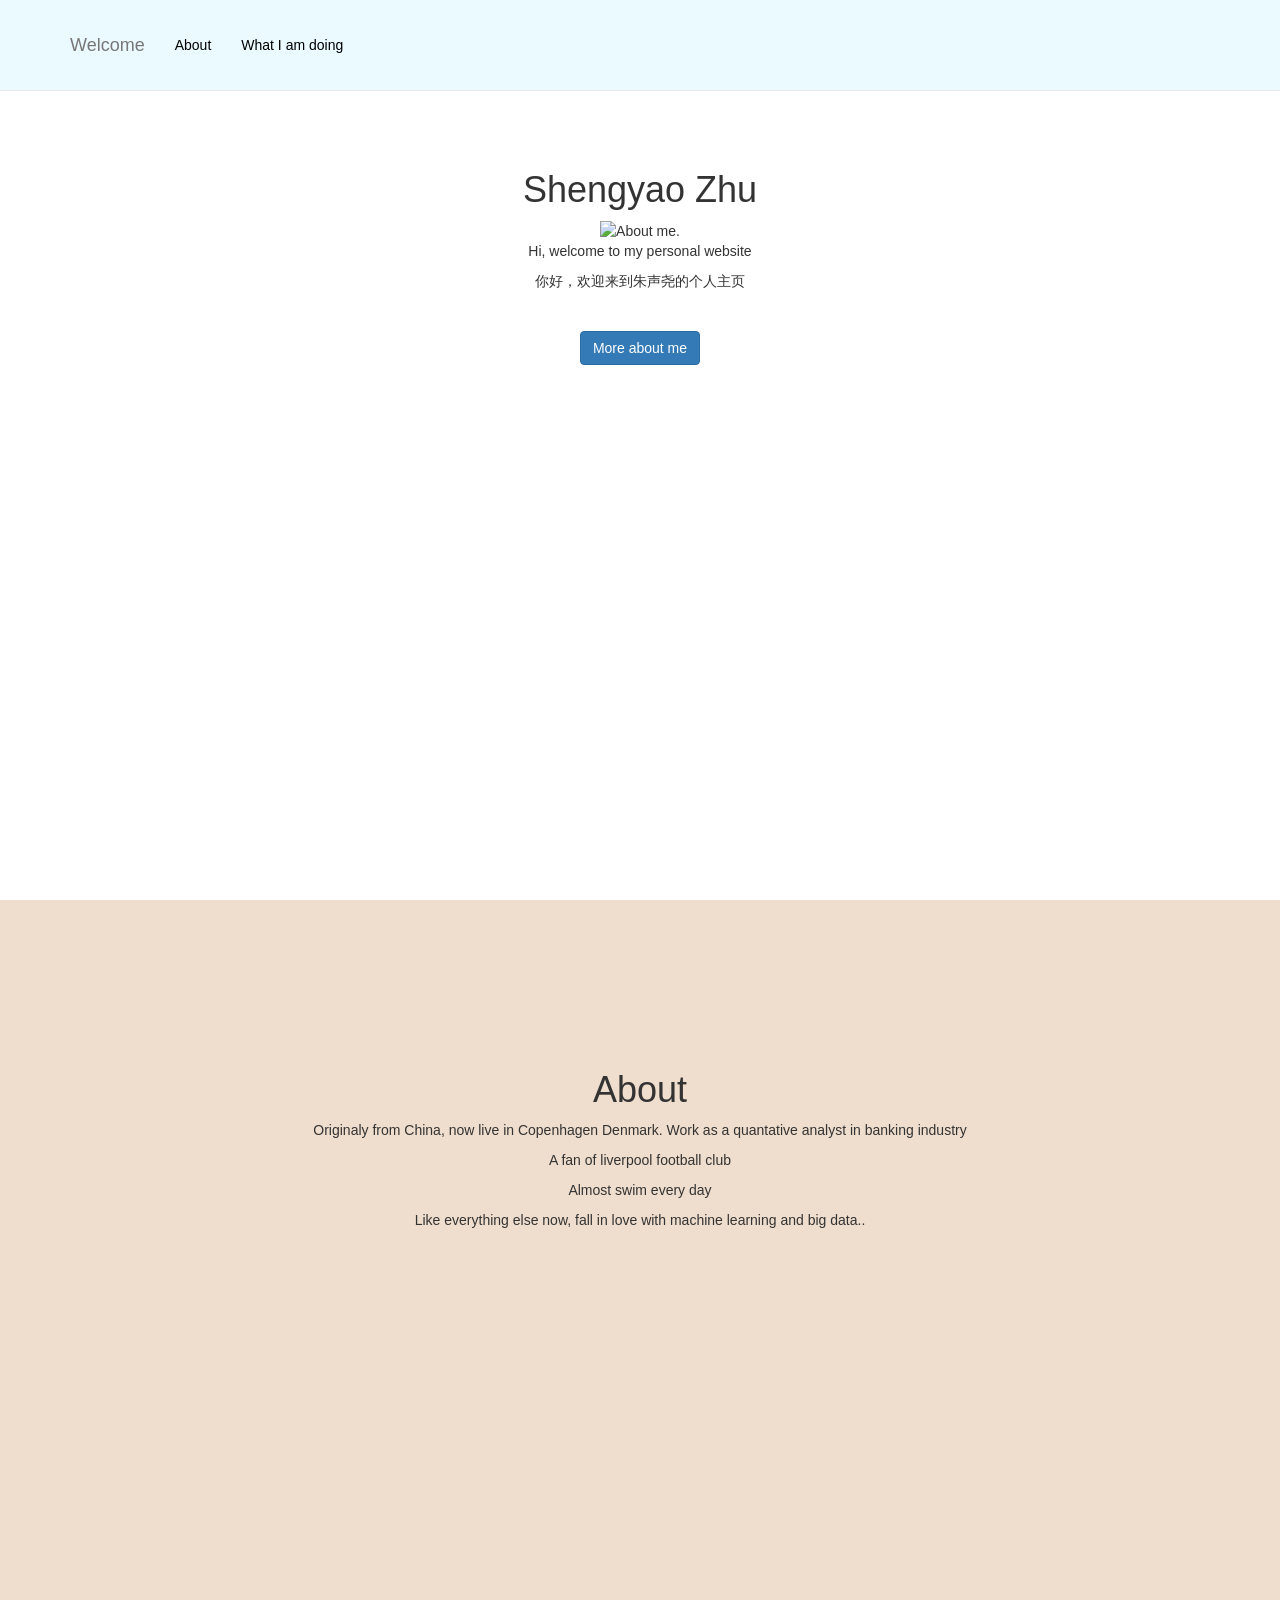
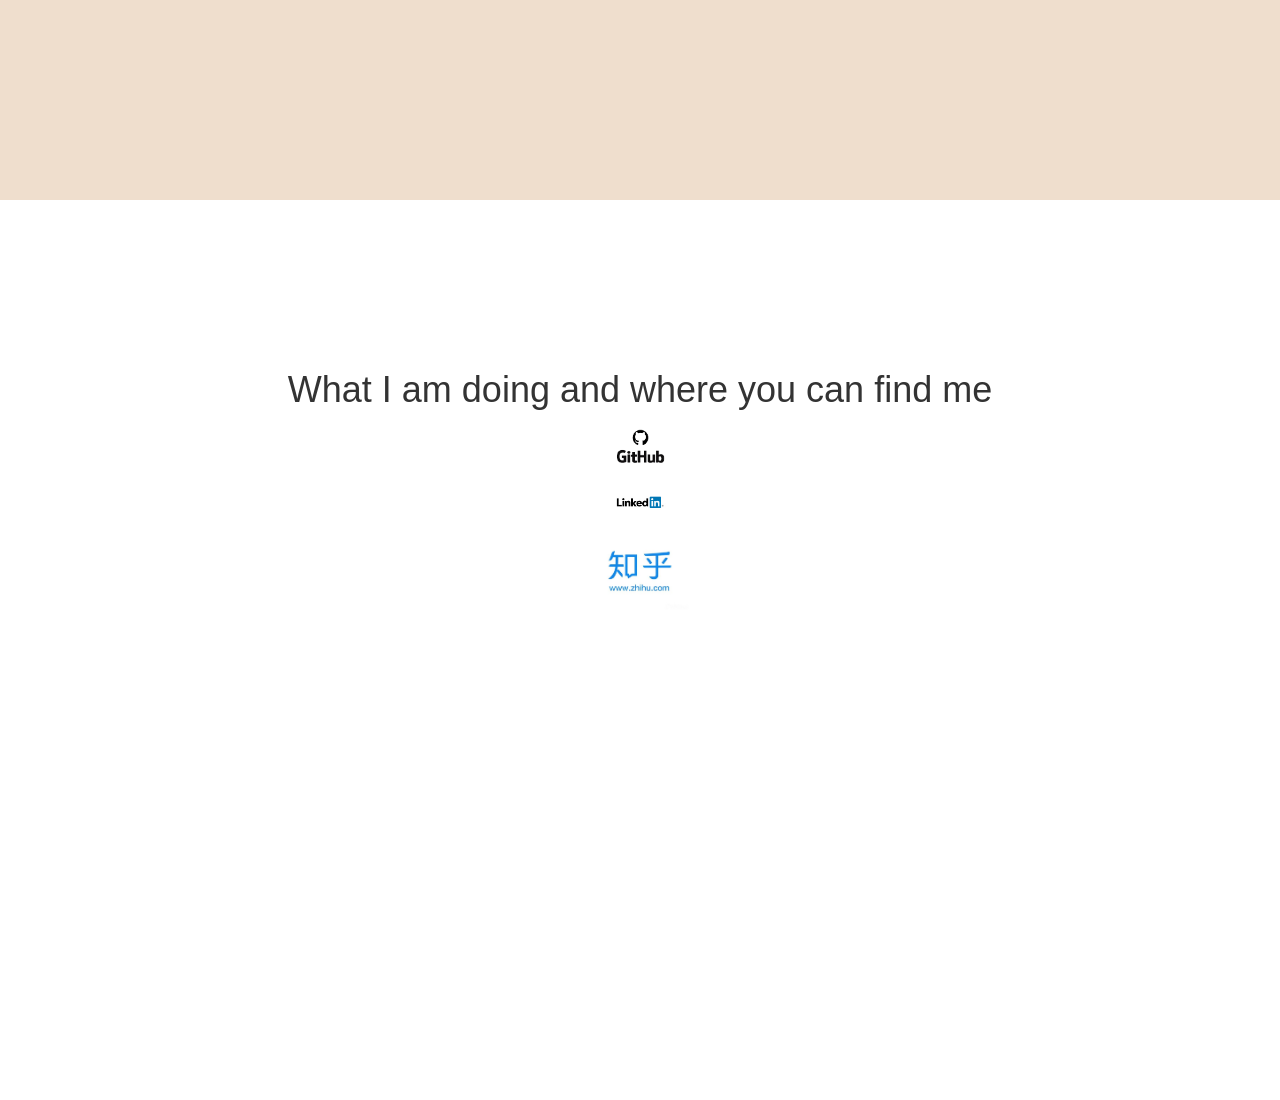
==== index.html @ c407390b "First commit" ====
<!doctype html>
<html lang="en" class="no-js">
<head>
    <meta charset="utf-8">
    <meta http-equiv="x-ua-compatible" content="ie=edge">
    <meta name="viewport" content="width=device-width, initial-scale=1">
    <link rel="canonical" href="https://html5-templates.com/" />
    <title>Shengyao Zhu</title>
    <meta name="description" content="Shengyao Zhu">
    <link href="css/bootstrap.min.css" rel="stylesheet">
    <link href="css/sticky-menu.css" rel="stylesheet">
</head>
<body id="page-top" data-spy="scroll" data-target=".navbar-fixed-top">
    <nav class="navbar navbar-default navbar-fixed-top" role="navigation">
        <div class="container">
            <div class="navbar-header page-scroll">
                <button type="button" class="navbar-toggle" data-toggle="collapse" data-target=".navbar-ex1-collapse">
                    <span class="sr-only">Toggle menu</span>
                    <span class="icon-bar"></span>
                    <span class="icon-bar"></span>
                    <span class="icon-bar"></span>
                </button>
                <a class="navbar-brand page-scroll" href="#page-top">Welcome</a>
            </div>

            <div class="collapse navbar-collapse navbar-ex1-collapse">
                <ul class="nav navbar-nav">
                    <li class="hidden">
                        <a class="page-scroll" href="#page-top"></a>
                    </li>
                    <li>
                        <a class="page-scroll" href="#about">About</a>
                    </li>
                    <li>
                        <a class="page-scroll" href="#whatido">What I am doing</a>
                    </li>
                </ul>
            </div>	<!-- .navbar-collapse -->
        </div>		<!-- .container -->
    </nav>
    <!-- Welcome   -->
    <section id="welcome" class="welcome-section">
        <div class="container">
            <div class="row">
                <div class="col-lg-12">
                    <h1>Shengyao Zhu</h1>
                    <img class ='fit' src="img/sz.jpg" alt="About me.">
                    <p>Hi, welcome to my personal website</p>
                    <p>你好，欢迎来到朱声尧的个人主页</p>
					<p>&nbsp;</p>
                    <a class="btn btn-primary page-scroll" href="#about">More about me</a>
                </div>
            </div>
        </div>
    </section>

    <!-- About -->
    <section id="about" class="about-section">
        <div class="container">
            <div class="row">
                <div class="col-lg-12">
                    <h1>About</h1>
                    <p> Originaly from China, now live in Copenhagen Denmark. Work as a quantative analyst in banking industry</p>
                    <p> A fan of liverpool football club</p>
                    <p> Almost swim every day </p>
                    <p> Like everything else now, fall in love with machine learning and big data..</p>
                </div>
            </div>
        </div>
    </section>

    <!-- What we do Section -->
    <section id="whatido" class="whatwedo-section">
        <div class="container">
            <div class="row">
                <div class="col-lg-12">
                    <h1>What I am doing and where you can find me</h1>
                    <div class="row">
                        <div class="column">
                            <a href = "https://github.com/cufezhusy">
                            <img class="img-fluid" src ="img/github.png" width ="100">
                            </a>
                        </div>
                    
                        <div class="column">
                            <a href = "https://www.linkedin.com/in/shengyaozhu/">
                            <img src ="img/linkedin.png" width ="100" > 
                            </a>
                        </div>
                    
                        <div class="column">
                            <a href = "https://www.zhihu.com/people/zhushengyao/">
                            <img src ="img/zhihu.jpg" width ="100">
                            </a>
                        </div>
                    </div>
                </div>
            </div>
        </div>
    </section>

	
	<a id="back2Top" title="Back to top" href="#">&#10148;</a>
	
    <!-- jQuery -->
    <script src="js/jquery.js"></script>

    <!-- Bootstrap Core JavaScript -->
    <script src="js/bootstrap.min.js"></script>

    <!-- Scrolling Nav JavaScript -->
    <script src="js/jquery.easing.min.js"></script>
    <script src="js/sticky-menu.js"></script>

</body>

</html>
---- css/sticky-menu.css ----
body {
    width: 100%;
    height: 100%;
}
html {
    width: 100%;
    height: 100%;
}
img{
  max-width:50%;
  max-height:50%;
}
@media(min-width:767px) {
    .navbar {
        padding: 20px 0;
        -webkit-transition: background .5s ease-in-out,padding .5s ease-in-out;
        -moz-transition: background .5s ease-in-out,padding .5s ease-in-out;
        transition: background .5s ease-in-out,padding .5s ease-in-out;
    }
    .top-nav-collapse {
        padding: 0;
    }
}
#back2Top {
    width: 40px;
    line-height: 40px;
    overflow: hidden;
    z-index: 999;
    display: none;
    cursor: pointer;
    -moz-transform: rotate(270deg);
    -webkit-transform: rotate(270deg);
    -o-transform: rotate(270deg);
    -ms-transform: rotate(270deg);
    transform: rotate(270deg);
    position: fixed;
    bottom: 50px;
    right: 0;
    background-color: #FFF;
    color: #337AB7;
    text-align: center;
    font-size: 30px;
    text-decoration: none;
}
#back2Top:hover {
    background-color: #337AB7;
    color: #FFF;
}
.welcome-section {
    height: 100%;
    padding-top: 150px;
    text-align: center;
    background: #fff;
}
.about-section {
    height: 100%;
    padding-top: 150px;
    text-align: center;
    background: #EFDECD;
}
.whatwedo-section {
    height: 100%;
    padding-top: 150px;
    text-align: center;
    background: #fff;
}
.contact-section {
    height: 100%;
    padding-top: 150px;
    text-align: center;
    background: #EFDECD;
}
.navbar-default .navbar-nav > li > a:hover {
	color: #333;
	background-color: #F0F0F0;
}
.navbar-default {
    background-color: #EBFAFF;
    border-color: #e7e7e7;
}
.navbar-default .navbar-nav > li > a {
    color: #000;
}
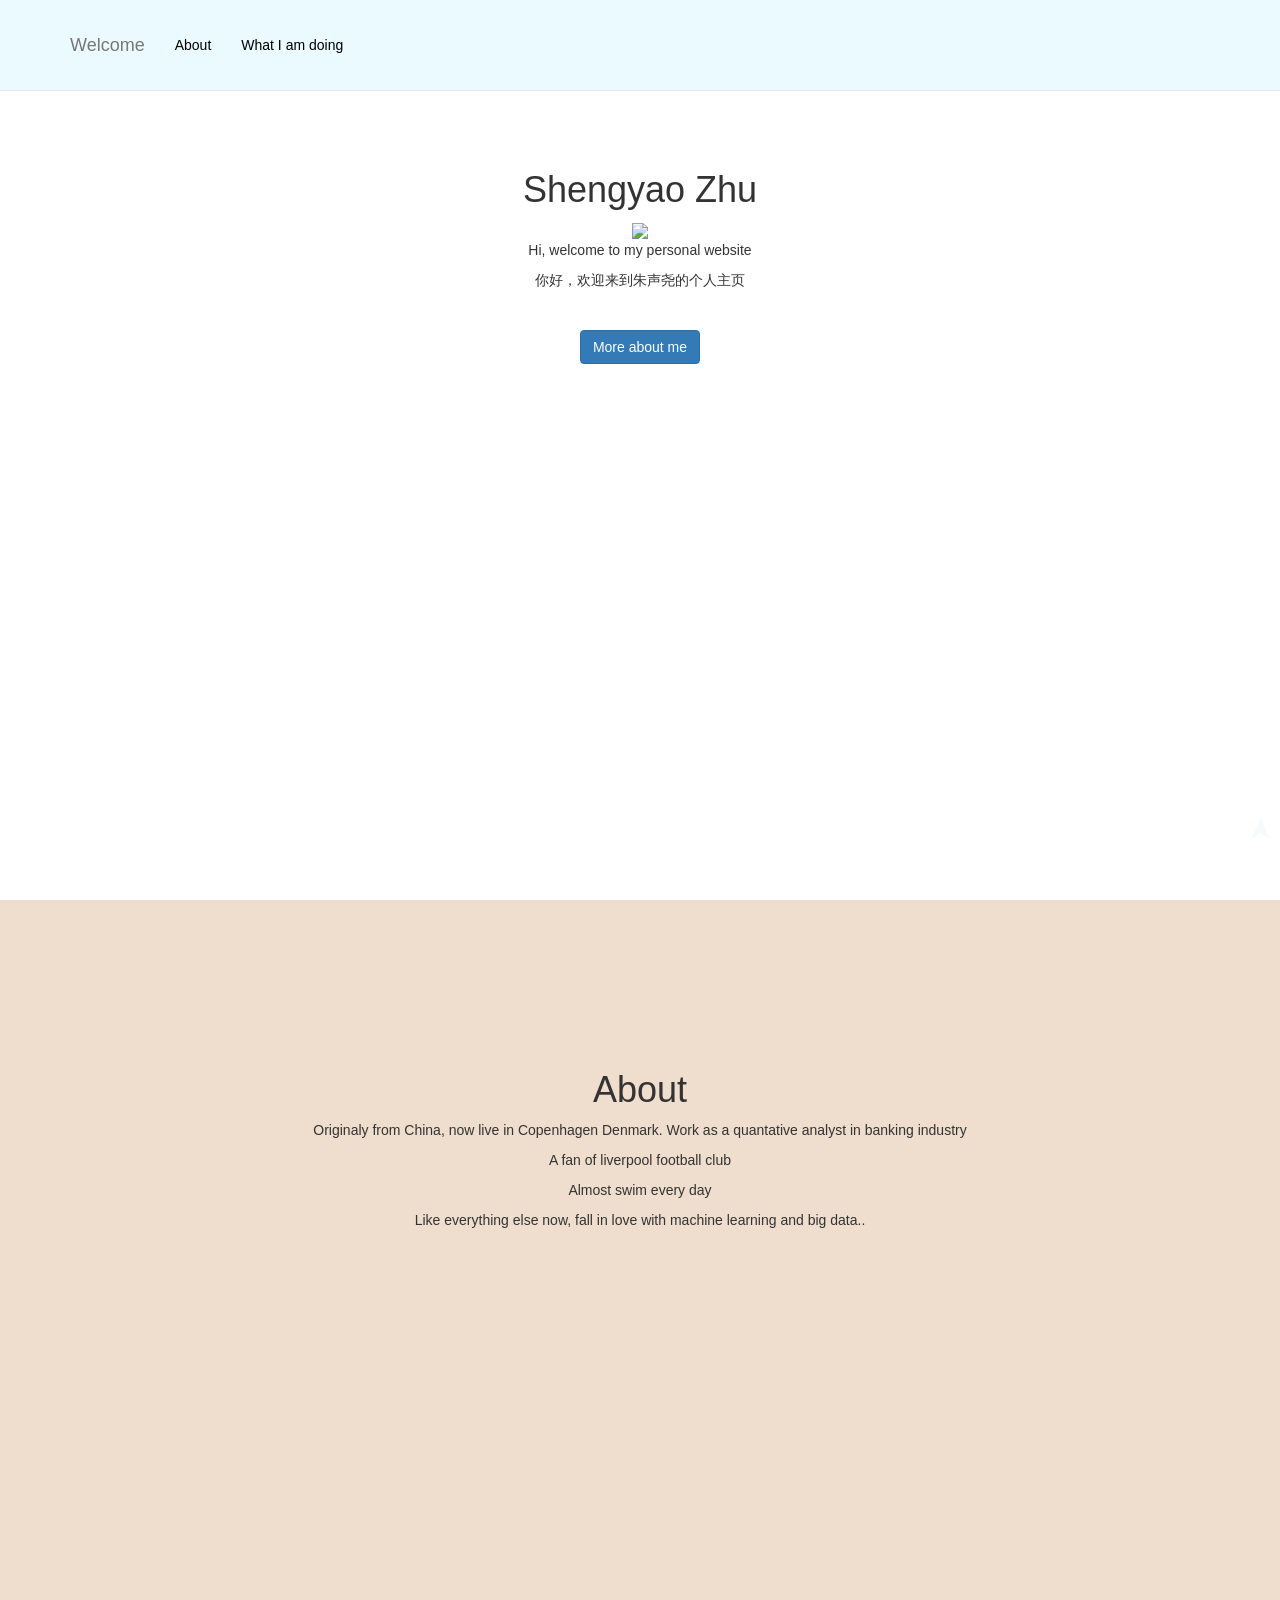
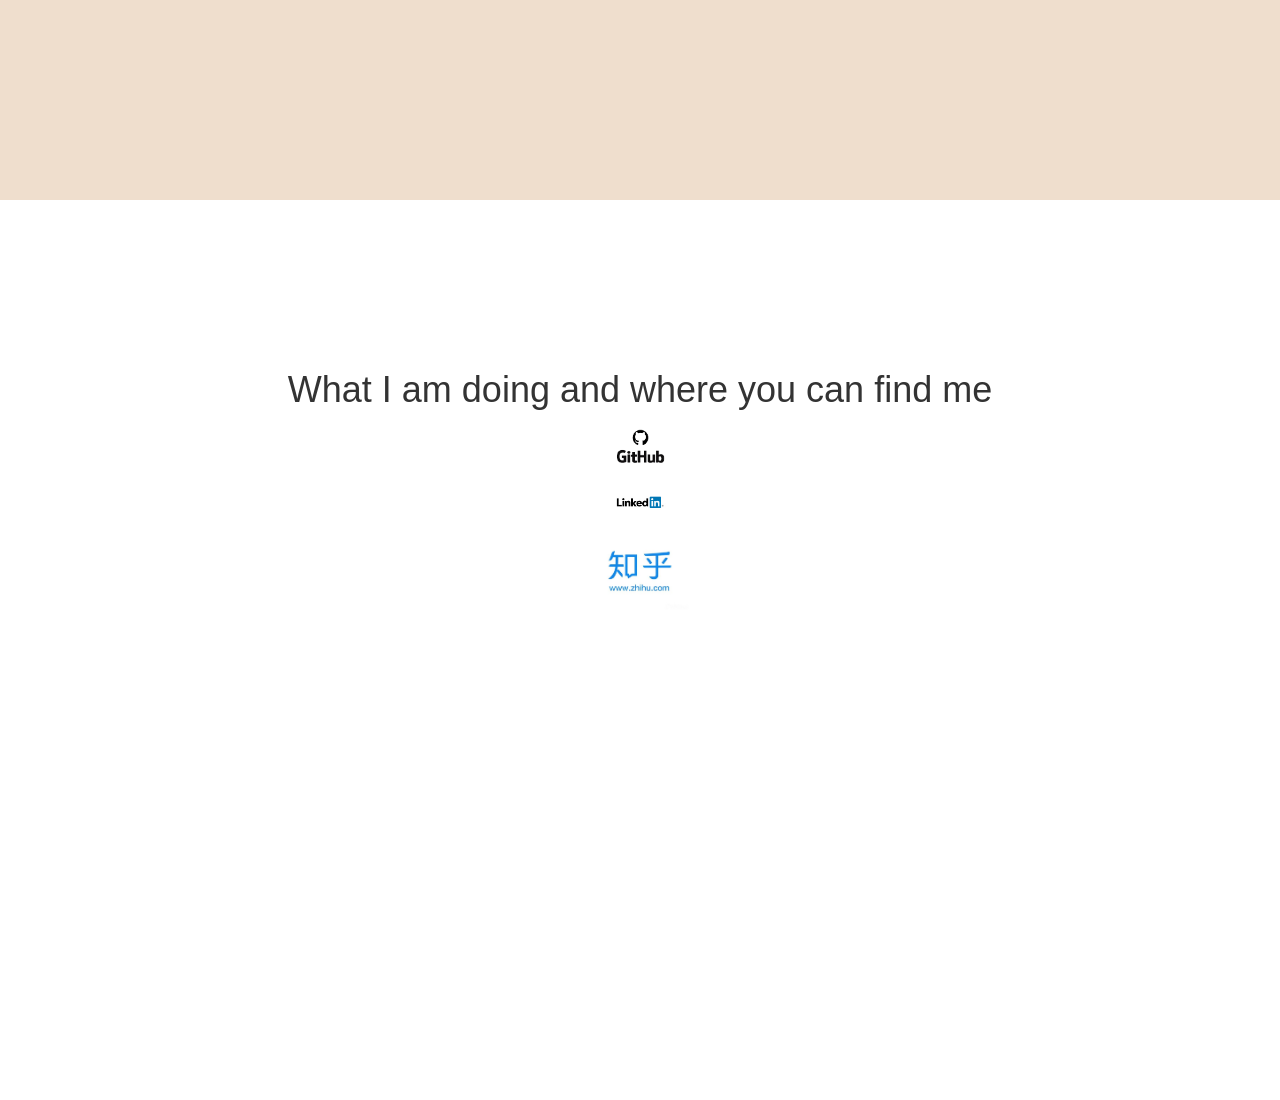
==== commit 7ac082ec: "fix a image error" ====
--- a/index.html
+++ b/index.html
@@ -44,7 +44,7 @@
             <div class="row">
                 <div class="col-lg-12">
                     <h1>Shengyao Zhu</h1>
-                    <img class ='fit' src="img/sz.jpg" alt="About me.">
+                    <img class ='fit' src="img/sz.jpg">
                     <p>Hi, welcome to my personal website</p>
                     <p>你好，欢迎来到朱声尧的个人主页</p>
 					<p>&nbsp;</p>
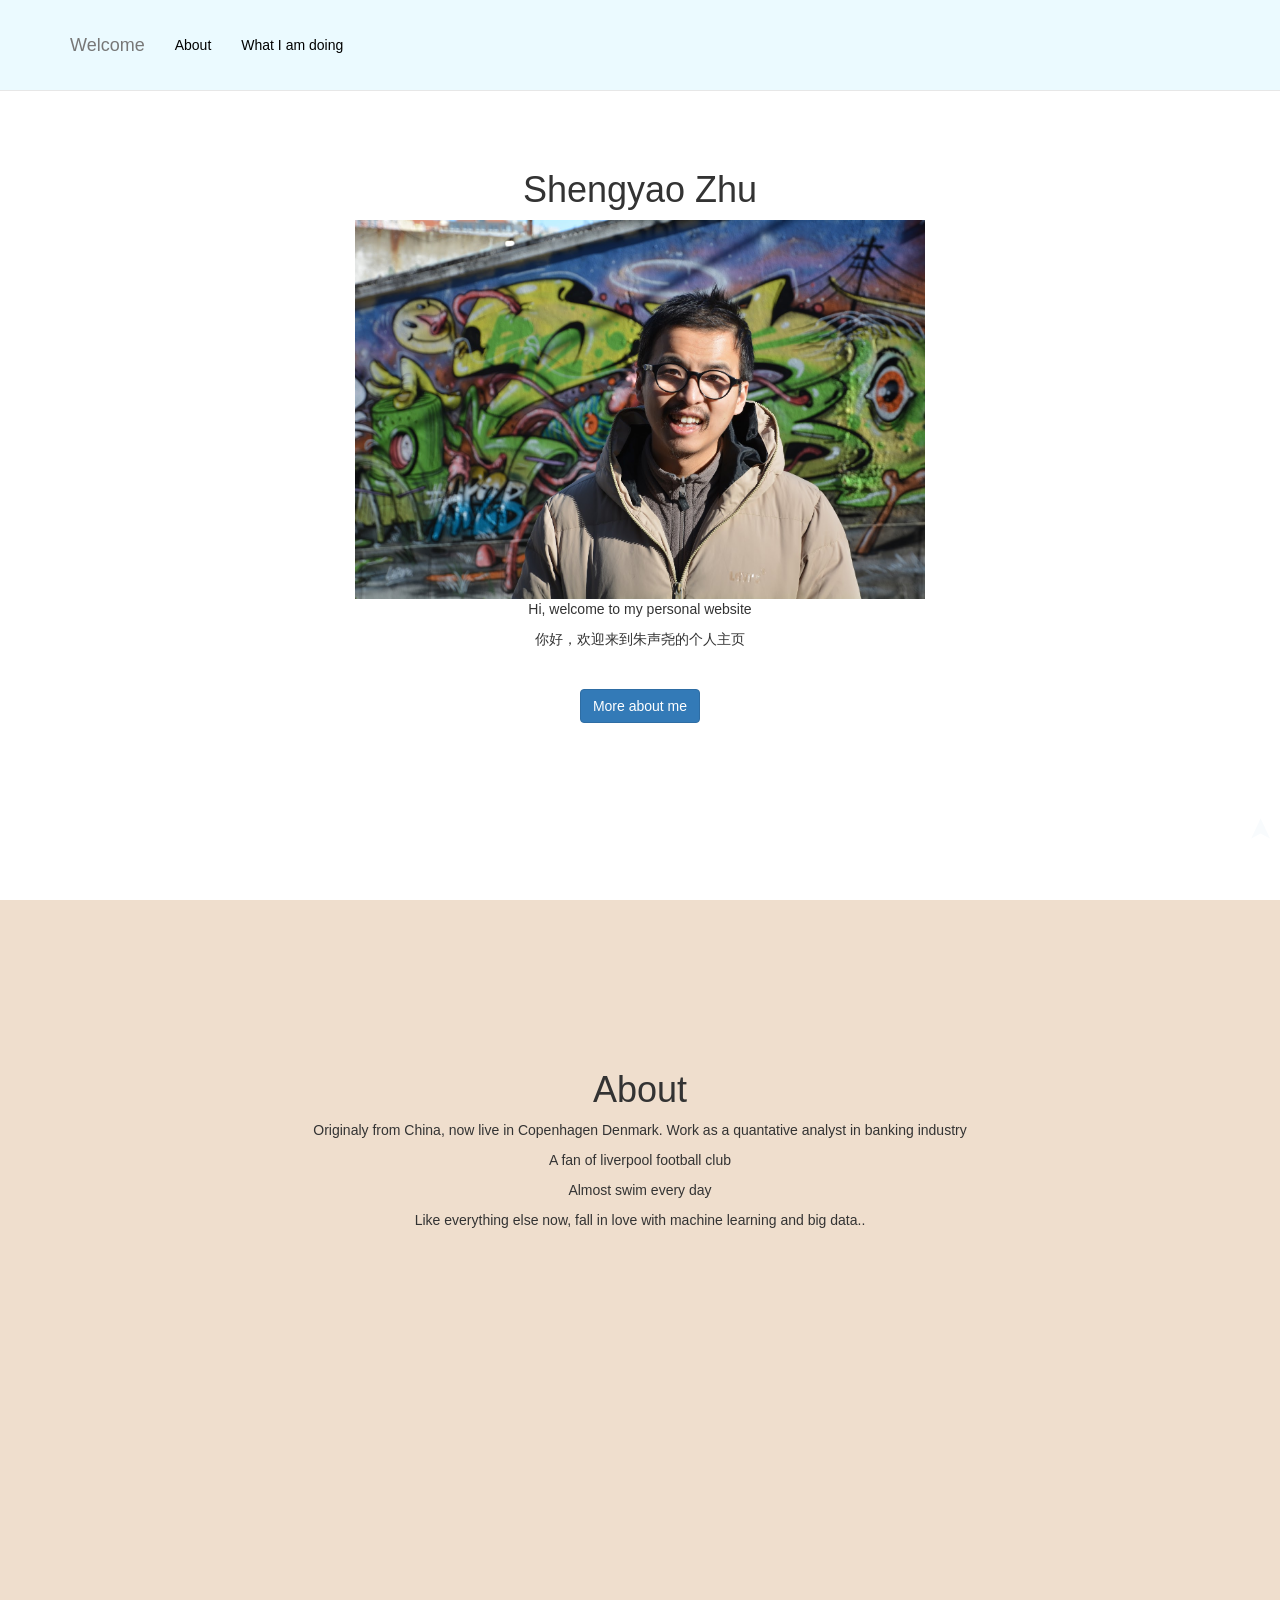
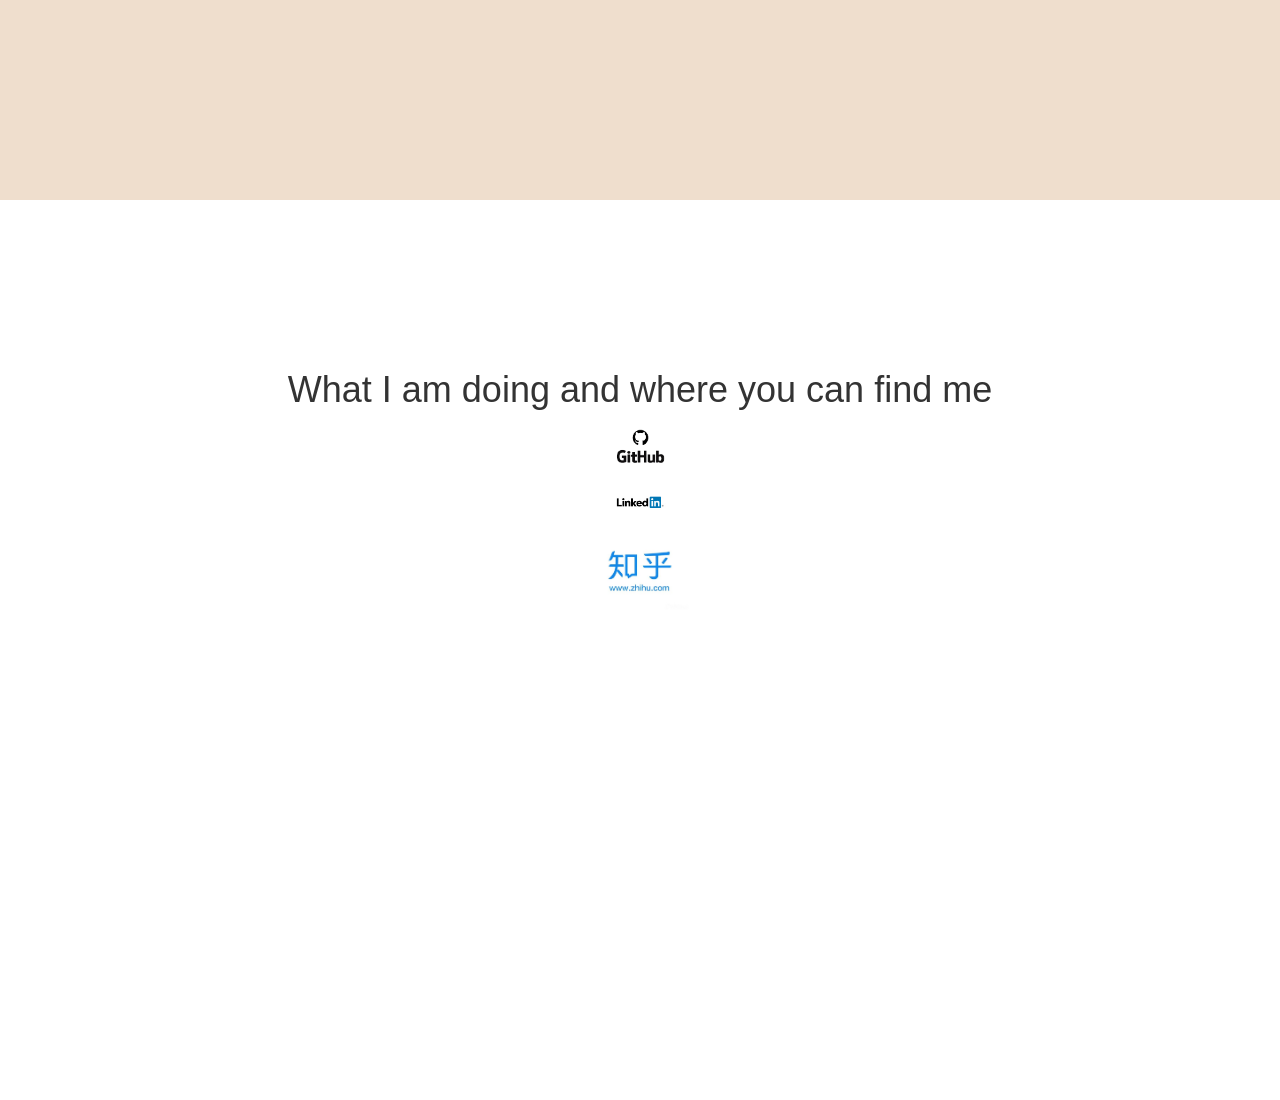
==== commit 1fac36ff: "Update index.html Github page is case sensitive, fix the index.html" ====
--- a/index.html
+++ b/index.html
@@ -44,7 +44,7 @@
             <div class="row">
                 <div class="col-lg-12">
                     <h1>Shengyao Zhu</h1>
-                    <img class ='fit' src="img/sz.jpg">
+                    <img class ='fit' src="img/sz.JPG">
                     <p>Hi, welcome to my personal website</p>
                     <p>你好，欢迎来到朱声尧的个人主页</p>
 					<p>&nbsp;</p>
